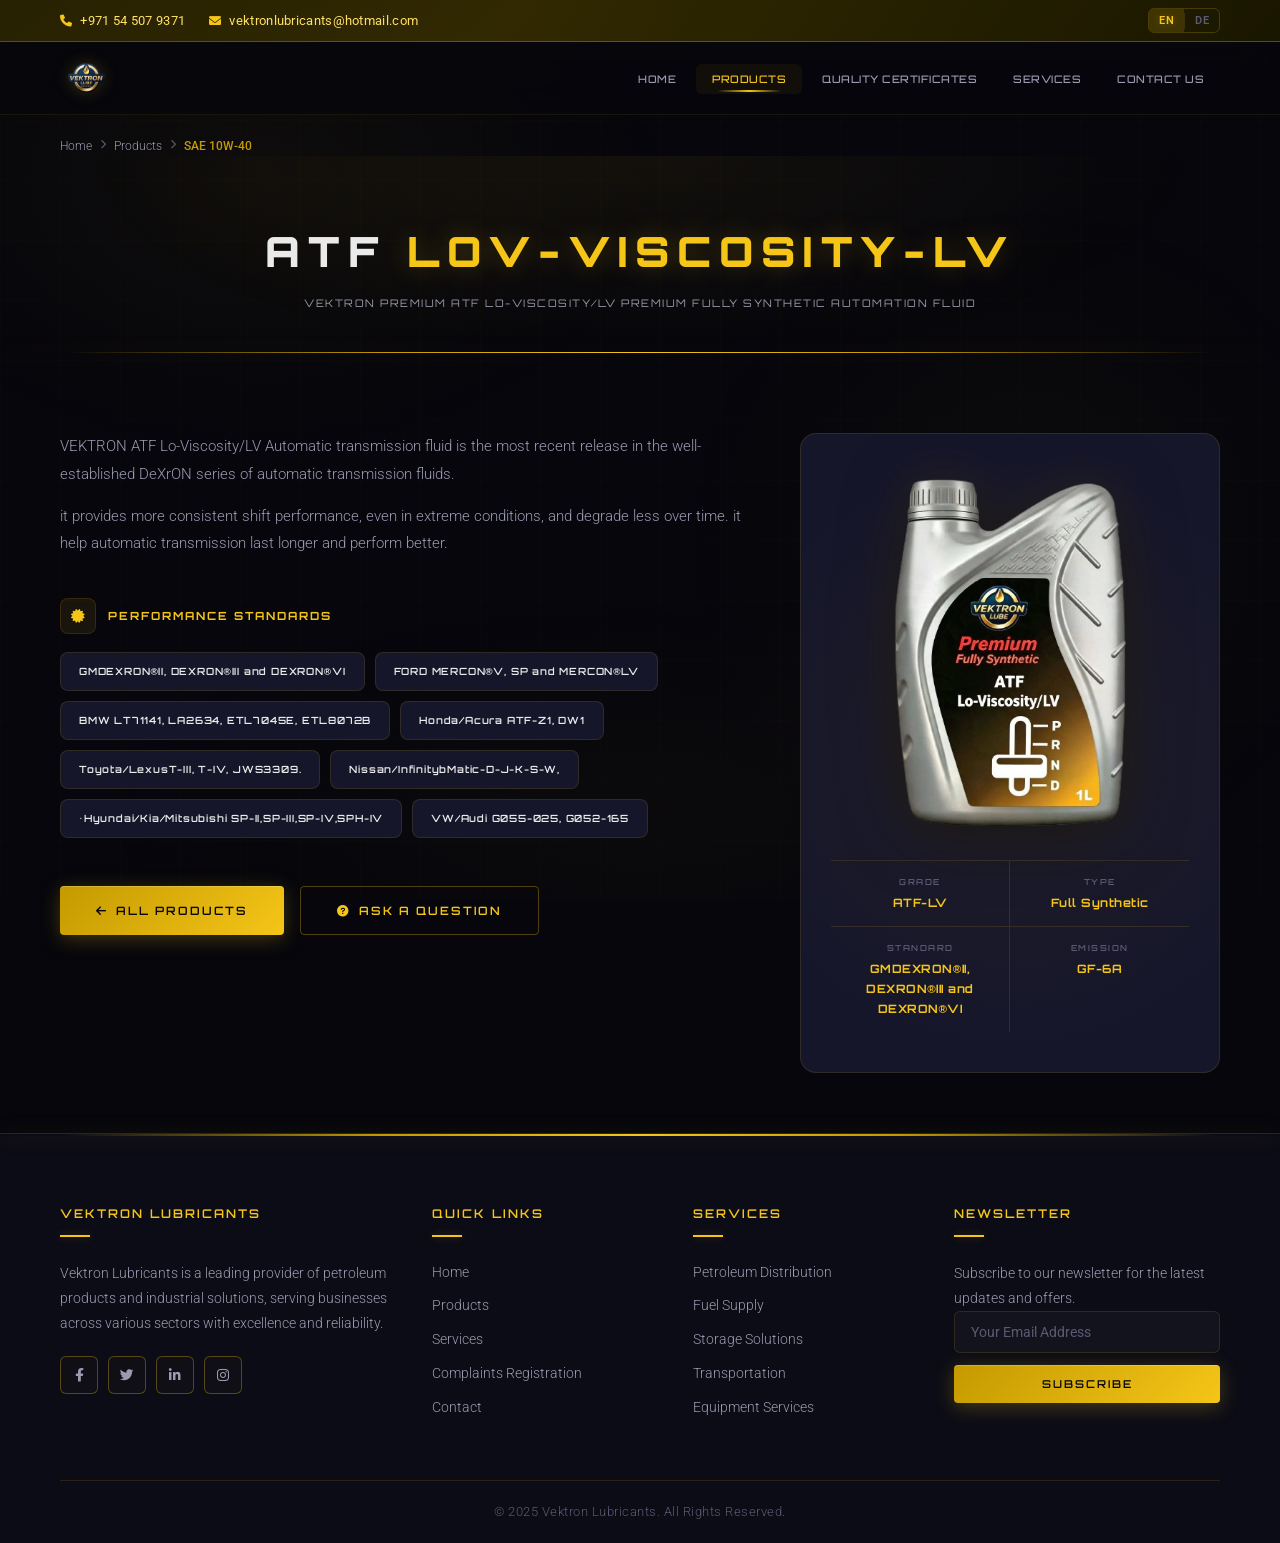
==== ATF-LV.html @ 4a2834fb "Update ATF-LV.html" ====
<!DOCTYPE html>
<html lang="en">
<head>
    <meta charset="UTF-8">
    <meta name="viewport" content="width=device-width, initial-scale=1.0">
    <title>Vektron Lubricants - ATF-LV</title>
    <link rel="shortcut icon" href="image/transparent-images/Vecktron_Logos-removebg-preview.png" type="image/x-icon">

    <link href="https://fonts.googleapis.com/css2?family=Orbitron:wght@400;500;600;700;800;900&family=Roboto:wght@300;400;500;700&display=swap" rel="stylesheet">
    <link rel="stylesheet" href="https://cdnjs.cloudflare.com/ajax/libs/font-awesome/6.0.0-beta3/css/all.min.css">
    <link rel="stylesheet" href="assets/SAE-10W-40.css">

    <style>
      /* ========== LANGUAGE TOGGLE ========== */
      .lang-toggle {
        display: flex;
        align-items: center;
        gap: 0;
        border-radius: 6px;
        overflow: hidden;
        border: 1px solid rgba(245, 197, 24, 0.2);
        flex-shrink: 0;
        margin-left: 4px;
      }

      .lang-btn {
        background: transparent;
        border: none;
        color: var(--text-muted, #5a5a72);
        padding: 5px 10px;
        font-size: 0.68rem;
        font-weight: 600;
        cursor: pointer;
        transition: all 0.3s ease;
        font-family: var(--font-body, 'Roboto', sans-serif);
        letter-spacing: 0.5px;
      }

      .lang-btn.active {
        background: rgba(245, 197, 24, 0.15);
        color: var(--yellow-bright, #f5c518);
        text-shadow: 0 0 8px rgba(245, 197, 24, 0.3);
      }

      .lang-btn:hover:not(.active) {
        color: var(--text-secondary, #9a9ab0);
        background: rgba(255, 255, 255, 0.03);
      }

      .lang-divider {
        width: 1px;
        height: 16px;
        background: rgba(245, 197, 24, 0.15);
      }

      /* ========== TRANSLATION FADE ========== */
      [data-i18n],
      [data-i18n-html],
      [data-i18n-ph] {
        transition: opacity 0.25s ease;
      }
      [data-i18n].lang-switching,
      [data-i18n-html].lang-switching,
      [data-i18n-ph].lang-switching {
        opacity: 0;
      }
    </style>
</head>
<body>
    <!-- ===== PARTICLES ===== -->
    <div class="particles-container" id="particles"></div>

    <!-- ===== HEADER ===== -->
    <header>
        <div class="header-top">
            <div class="container">
                <div class="header-top-content">
                    <div class="header-contact">
                        <a href="tel:+971545079371"><i class="fas fa-phone"></i> +971 54 507 9371</a>
                        <a href="mailto:vektronlubricants@hotmail.com"><i class="fas fa-envelope"></i> vektronlubricants@hotmail.com</a>
                    </div>
                    

                        <div class="lang-toggle">
                            <button class="lang-btn active" data-lang="en" aria-label="English">EN</button>
                            <div class="lang-divider"></div>
                            <button class="lang-btn" data-lang="de" aria-label="Deutsch">DE</button>
                        </div>
                    </div>
                </div>
            </div>
        </div>
        <div class="header-main" id="headerMain">
            <div class="container">
                <div class="header-content">
                    <div class="logo">
                        <a href="index.html">
                            <img src="image/transparent-images/Vecktron_Logos-removebg-preview.png" style="height: 52px; width: auto;" alt="Vektron Lubricants">
                        </a>
                    </div>
                    <button class="mobile-menu-btn" aria-label="Toggle menu">
                        <i class="fas fa-bars"></i>
                    </button>
                    <nav>
                        <ul>
                            <li><a href="index.html" data-i18n="nav_home">Home</a></li>
                            <li><a href="product.html" class="active" data-i18n="nav_products">Products</a></li>
                            <li><a href="quality.html" data-i18n="nav_quality">Quality Certificates</a></li>
                            <li><a href="service.html" data-i18n="nav_services">Services</a></li>
                            <li><a href="contact.html" data-i18n="nav_contact_us">Contact Us</a></li>
                        </ul>
                    </nav>
                </div>
            </div>
        </div>
    </header>

    <!-- ===== BREADCRUMB ===== -->
    <div class="breadcrumb">
        <div class="container">
            <div class="breadcrumb-inner">
                <a href="index.html" data-i18n="breadcrumb_home">Home</a>
                <span class="sep"><i class="fas fa-chevron-right"></i></span>
                <a href="product.html" data-i18n="breadcrumb_products">Products</a>
                <span class="sep"><i class="fas fa-chevron-right"></i></span>
                <span class="current" data-i18n="breadcrumb_current">SAE 10W-40</span>
            </div>
        </div>
    </div>

    <!-- ===== PAGE BANNER ===== -->
    <div class="page-banner">
        <div class="container">
            <h1 data-i18n-html="banner_title">ATF <span>Lov-Viscosity-LV</span></h1>
            <p class="product-subtitle" data-i18n="banner_subtitle">Vektron Premium ATF Lo-Viscosity/LV Premium Fully Synthetic Automation Fluid</p>
        </div>
    </div>

    <!-- ===== PRODUCT DETAIL ===== -->
    <section class="product-detail">
        <div class="container">
            <div class="product-layout">

                <!-- Left: Product Information -->
                <div class="product-info">

                    <div class="product-description reveal">
                        <p data-i18n="desc_para1">VEKTRON ATF Lo-Viscosity/LV Automatic transmission fluid is the most recent release in the well-established DeXrON series of automatic transmission fluids.</p>
                        <p style="margin-top: 14px;" data-i18n="desc_para2">it provides more consistent shift performance, even in extreme conditions, and degrade less over time. it help automatic transmission last longer and perform better.</p>
                    </div>

                    <!-- Performance Standards -->
                    <div class="data-block reveal reveal-delay-1">
                        <div class="data-block-header">
                            <div class="block-icon"><i class="fas fa-certificate"></i></div>
                            <h3 data-i18n="section_standards">Performance Standards</h3>
                        </div>
                        <div class="spec-badges">
                            <div class="spec-badge"><span>GMDEXRON®II, DEXRON®III and DEXRON®VI</span></div>
                            <div class="spec-badge"><span>FORD MERCON®V, SP and MERCON®LV</span></div>
                            <div class="spec-badge"><span>BMW LT71141, LA2634, ETL7045E, ETL8072B</span></div>
                            <div class="spec-badge"><span>Honda/Acura ATF-Z1, DW1</span></div>
                            <div class="spec-badge"><span>Toyota/LexusT-III, T-IV, JWS3309.</span></div>
                            <div class="spec-badge"><span>Nissan/InfinitybMatic-D-J-K-S-W,</span></div>
                            <div class="spec-badge"><span>•Hyundai/Kia/Mitsubishi SP-II,SP-III,SP-IV,SPH-IV</span></div>
                            <div class="spec-badge"><span>VW/Audi G055-025, G052-165</span></div>
                        </div>
                    </div>

                    <!-- Features & Benefits 
                    <div class="data-block reveal reveal-delay-2">
                        <div class="data-block-header">
                            <div class="block-icon"><i class="fas fa-bolt"></i></div>
                            <h3 data-i18n="section_features">Features & Benefits</h3>
                        </div>
                        <div class="feature-items">
                            <div class="feature-item">
                                <div class="fi-icon"><i class="fas fa-gas-pump"></i></div>
                                <span class="fi-text" data-i18n="fi_fuel">Boosts fuel efficiency</span>
                            </div>
                            <div class="feature-item">
                                <div class="fi-icon"><i class="fas fa-snowflake"></i></div>
                                <span class="fi-text" data-i18n="fi_cold">Ensures smooth cold starts</span>
                            </div>
                            <div class="feature-item">
                                <div class="fi-icon"><i class="fas fa-shield-alt"></i></div>
                                <span class="fi-text" data-i18n="fi_wear">Reduces engine wear</span>
                            </div>
                            <div class="feature-item">
                                <div class="fi-icon"><i class="fas fa-broom"></i></div>
                                <span class="fi-text" data-i18n="fi_sludge">Prevents sludge & deposits</span>
                            </div>
                        </div>
                    </div> -->

                    <!-- Recommended Vehicles 
                    <div class="data-block reveal reveal-delay-3">
                        <div class="data-block-header">
                            <div class="block-icon"><i class="fas fa-car"></i></div>
                            <h3 data-i18n="section_recommended">Recommended For</h3>
                        </div>
                        <div class="vehicle-tags">
                            <span class="vehicle-tag">Lexus</span>
                            <span class="vehicle-tag">Renault</span>
                            <span class="vehicle-tag">Volkswagen</span>
                            <span class="vehicle-tag">Mercedes-Benz</span>
                            <span class="vehicle-tag">Ford</span>
                            <span class="vehicle-tag">Audi</span>
                            <span class="vehicle-tag">BMW</span>
                            <span class="vehicle-tag">Chevrolet</span>
                            <span class="vehicle-tag">Citroen</span>
                            <span class="vehicle-tag">Mitsubishi</span>
                            <span class="vehicle-tag">Mazda</span>
                            <span class="vehicle-tag">Hummer</span>
                            <span class="vehicle-tag">Jeep</span>
                            <span class="vehicle-tag">Subaru</span>
                            <span class="vehicle-tag">Porsche</span>
                            <span class="vehicle-tag">Opel</span>
                            <span class="vehicle-tag">Daewoo</span>
                        </div>
                    </div> -->

                    <!-- Actions -->
                    <div class="product-actions reveal reveal-delay-4">
                        <a href="product.html" class="btn" data-i18n-html="action_all_products">
                            <i class="fas fa-arrow-left"></i> All Products
                        </a>
                        <a href="contact.html" class="btn-ghost btn" data-i18n-html="action_ask_question">
                            <i class="fas fa-question-circle"></i> Ask a Question
                        </a>
                    </div>
                </div>

                <!-- Right: Product Image -->
                <div class="product-image-section reveal">
                    <div class="product-image-wrapper">
                        <img src="image/transparent-images/ATF-LV.png" alt="SAE 10W-40 Product">

                        <div class="product-quick-specs">
                            <div class="quick-spec">
                                <div class="qs-label" data-i18n="qs_grade_label">Grade</div>
                                <div class="qs-value">ATF-LV</div>
                            </div>
                            <div class="quick-spec">
                                <div class="qs-label" data-i18n="qs_type_label">Type</div>
                                <div class="qs-value" data-i18n="qs_type_value">Full Synthetic</div>
                            </div>
                            <div class="quick-spec">
                                <div class="qs-label" data-i18n="qs_std_label">Standard</div>
                                <div class="qs-value">GMDEXRON®II, DEXRON®III and DEXRON®VI</div>
                            </div>
                            <div class="quick-spec">
                                <div class="qs-label" data-i18n="qs_emi_label">Emission</div>
                                <div class="qs-value">GF-6A</div>
                            </div>
                        </div>
                    </div>
                </div>

            </div>
        </div>
    </section>

    <!-- ===== FOOTER ===== -->
    <footer>
        <div class="container">
            <div class="footer-content">
                <div class="footer-widget">
                    <h3 data-i18n="footer_about">Vektron Lubricants</h3>
                    <p data-i18n="footer_about_text">Vektron Lubricants is a leading provider of petroleum products and industrial solutions, serving businesses across various sectors with excellence and reliability.</p>
                    <div class="social-links">
                        <a href="#" aria-label="Facebook"><i class="fab fa-facebook-f"></i></a>
                        <a href="#" aria-label="Twitter"><i class="fab fa-twitter"></i></a>
                        <a href="#" aria-label="LinkedIn"><i class="fab fa-linkedin-in"></i></a>
                        <a href="#" aria-label="Instagram"><i class="fab fa-instagram"></i></a>
                    </div>
                </div>
                <div class="footer-widget">
                    <h3 data-i18n="footer_quick_links">Quick Links</h3>
                    <ul class="footer-links">
                        <li><a href="index.html" data-i18n="nav_home">Home</a></li>
                        <li><a href="product.html" data-i18n="nav_products">Products</a></li>
                        <li><a href="service.html" data-i18n="nav_services">Services</a></li>
                        <li><a href="crg.html" data-i18n="footer_complaints">Complaints Registration</a></li>
                        <li><a href="contact.html" data-i18n="nav_contact">Contact</a></li>
                    </ul>
                </div>
                <div class="footer-widget">
                    <h3 data-i18n="nav_services">Services</h3>
                    <ul class="footer-links">
                        <li><a href="#" data-i18n="srv1_title">Petroleum Distribution</a></li>
                        <li><a href="#" data-i18n="srv2_title">Fuel Supply</a></li>
                        <li><a href="#" data-i18n="srv3_title">Storage Solutions</a></li>
                        <li><a href="#" data-i18n="srv4_title">Transportation</a></li>
                        <li><a href="#" data-i18n="srv5_title">Equipment Services</a></li>
                    </ul>
                </div>
                <div class="footer-widget">
                    <h3 data-i18n="footer_newsletter">Newsletter</h3>
                    <p data-i18n="footer_newsletter_text">Subscribe to our newsletter for the latest updates and offers.</p>
                    <form id="newsletterForm">
                        <div class="form-group">
                            <input type="email" data-i18n-ph="ph_email" placeholder="Your Email Address" required>
                        </div>
                        <button type="submit" class="btn" data-i18n="btn_subscribe">Subscribe</button>
                    </form>
                </div>
            </div>
            <div class="footer-bottom">
                <p data-i18n="footer_copyright">&copy; 2025 Vektron Lubricants. All Rights Reserved.</p>
            </div>
        </div>
    </footer>

    <script>
      // ============================================
      // TRANSLATIONS
      // ============================================
      const translations = {
        en: {
          nav_home: "Home",
          nav_products: "Products",
          nav_quality: "Quality Certificates",
          nav_services: "Services",
          nav_contact_us: "Contact Us",
          nav_contact: "Contact",
          breadcrumb_home: "Home",
          breadcrumb_products: "Products",
          breadcrumb_current: "SAE 10W-40",
          banner_title: 'SAE <span>10W-40</span>',
          banner_subtitle: "Vektron Premium Fully Synthetic Engine Oil",
          desc_para1: "VEKTRON LUBRICANT PREMIUM API SP 10W-40 is a Fully Synthetic engine oil formulated with synthetic base oil and the latest additive package to meet advanced technology and highest quality specifications for the latest generation of cars. API SP 10W-40 meets the highest emission norms and fuel saving standards, extends engine life through reduced sulphur content and helps prevent low-speed pre-ignition (LSPI).",
          desc_para2: "It is an advanced Fully Synthetic engine oil designed for fuel economy, low viscosity, low carbon emission engines in Hybrid Electric Vehicles (HEV), Plug-in Hybrid Electric Vehicles (PHEV) turbocharged or naturally aspirated, direct or indirect injection for which the use of these SAE grades of motor oil has been prescribed by the OEM.",
          section_standards: "Performance Standards",
          section_features: "Features & Benefits",
          fi_fuel: "Boosts fuel efficiency",
          fi_cold: "Ensures smooth cold starts",
          fi_wear: "Reduces engine wear",
          fi_sludge: "Prevents sludge & deposits",
          section_recommended: "Recommended For",
          action_all_products: '<i class="fas fa-arrow-left"></i> All Products',
          action_ask_question: '<i class="fas fa-question-circle"></i> Ask a Question',
          qs_grade_label: "Grade",
          qs_type_label: "Type",
          qs_type_value: "Full Synth",
          qs_std_label: "Standard",
          qs_emi_label: "Emission",
          footer_about: "Vektron Lubricants",
          footer_about_text: "Vektron Lubricants is a leading provider of petroleum products and industrial solutions, serving businesses across various sectors with excellence and reliability.",
          footer_quick_links: "Quick Links",
          footer_complaints: "Complaints Registration",
          srv1_title: "Petroleum Distribution",
          srv2_title: "Fuel Supply",
          srv3_title: "Storage Solutions",
          srv4_title: "Transportation",
          srv5_title: "Equipment Services",
          footer_newsletter: "Newsletter",
          footer_newsletter_text: "Subscribe to our newsletter for the latest updates and offers.",
          ph_email: "Your Email Address",
          btn_subscribe: "Subscribe",
          footer_copyright: "\u00A9 2025 Vektron Lubricants. All Rights Reserved."
        },
        de: {
          nav_home: "Startseite",
          nav_products: "Produkte",
          nav_quality: "Qualit\u00E4tszertifikate",
          nav_services: "Dienstleistungen",
          nav_contact_us: "Kontaktieren Sie uns",
          nav_contact: "Kontakt",
          breadcrumb_home: "Startseite",
          breadcrumb_products: "Produkte",
          breadcrumb_current: "SAE 10W-40",
          banner_title: 'SAE <span>10W-40</span>',
          banner_subtitle: "Vektron Premium Vollsynthetisches Motor\u00F6l",
          desc_para1: "VEKTRON LUBRICANT PREMIUM API SP 10W-40 ist ein vollsynthetisches Motor\u00F6l, das auf Basis von synthetischen Grund\u00F6len und dem neuesten Additivpaket formuliert wurde, um den fortschrittlichsten Technologien und h\u00F6chsten Qualit\u00E4tsspezifikationen der neuesten Fahrzeuggeneration gerecht zu werden. API SP 10W-40 erf\u00FCllt die strengsten Emissionsnormen und Kraftstoffeinsparstandards, verl\u00E4ngert die Motorlebensdauer durch reduzierten Schwefelgehalt und hilft, Vorentz\u00FCndungen bei niedrigen Drehzahlen (LSPI) zu vermeiden.",
          desc_para2: "Es ist ein fortschrittliches vollsynthetisches Motor\u00F6l, das f\u00FCr Kraftstoffeffizienz, niedrige Viskosit\u00E4t und Motoren mit niedrigen Kohlenstoffemissionen in Hybrid-Elektrofahrzeugen (HEV), Plug-in-Hybrid-Elektrofahrzeugen (PHEV), aufgeladenen oder saugenden Motoren mit Direkt- oder Indirekteinspritzung entwickelt wurde, f\u00FCr die der OEM die Verwendung dieser SAE-Viskosit\u00E4tsklassen vorschreibt.",
          section_standards: "Leistungsstandards",
          section_features: "Eigenschaften & Vorteile",
          fi_fuel: "Verbessert die Kraftstoffeffizienz",
          fi_cold: "Gew\u00E4hrleistet reibungslose Kaltstarts",
          fi_wear: "Reduziert den Motorenverschlei\u00DF",
          fi_sludge: "Verhindert Schlamm & Ablagerungen",
          section_recommended: "Empfohlen f\u00FCr",
          action_all_products: '<i class="fas fa-arrow-left"></i> Alle Produkte',
          action_ask_question: '<i class="fas fa-question-circle"></i> Eine Frage stellen',
          qs_grade_label: "Viskosit\u00E4t",
          qs_type_label: "Typ",
          qs_type_value: "Vollsynth.",
          qs_std_label: "Norm",
          qs_emi_label: "Emission",
          footer_about: "Vektron Schmierstoffe",
          footer_about_text: "Vektron Schmierstoffe ist ein f\u00FChrender Anbieter von Erd\u00F6lprodukten und industriellen L\u00F6sungen, der Unternehmen in verschiedenen Branchen mit Exzellenz und Zuverl\u00E4ssigkeit bedient.",
          footer_quick_links: "Schnelllinks",
          footer_complaints: "Beschwerderegistrierung",
          srv1_title: "Erd\u00F6lverteilung",
          srv2_title: "Kraftstoffversorgung",
          srv3_title: "Lagerl\u00F6sungen",
          srv4_title: "Transport",
          srv5_title: "Ausr\u00FCstungsservice",
          footer_newsletter: "Newsletter",
          footer_newsletter_text: "Abonnieren Sie unseren Newsletter f\u00FCr die neuesten Updates und Angebote.",
          ph_email: "Ihre E-Mail-Adresse",
          btn_subscribe: "Abonnieren",
          footer_copyright: "\u00A9 2025 Vektron Schmierstoffe. Alle Rechte vorbehalten."
        }
      };

      let currentLang = 'en';

      function applyLanguage(lang) {
        const t = translations[lang];
        if (!t) return;

        const textEls = document.querySelectorAll('[data-i18n]');
        const htmlEls = document.querySelectorAll('[data-i18n-html]');
        const phEls = document.querySelectorAll('[data-i18n-ph]');
        const allEls = [...textEls, ...htmlEls, ...phEls];

        allEls.forEach(el => el.classList.add('lang-switching'));

        setTimeout(() => {
          textEls.forEach(el => {
            const key = el.getAttribute('data-i18n');
            if (t[key] !== undefined) el.textContent = t[key];
          });

          htmlEls.forEach(el => {
            const key = el.getAttribute('data-i18n-html');
            if (t[key] !== undefined) el.innerHTML = t[key];
          });

          phEls.forEach(el => {
            const key = el.getAttribute('data-i18n-ph');
            if (t[key] !== undefined) el.placeholder = t[key];
          });

          document.documentElement.lang = lang;

          allEls.forEach(el => el.classList.remove('lang-switching'));
        }, 250);
      }

      document.querySelectorAll('.lang-btn').forEach(btn => {
        btn.addEventListener('click', () => {
          const lang = btn.getAttribute('data-lang');
          if (lang === currentLang) return;

          document.querySelectorAll('.lang-btn').forEach(b => b.classList.remove('active'));
          btn.classList.add('active');

          currentLang = lang;
          applyLanguage(lang);
        });
      });

      // ========== PARTICLES ==========
      (function createParticles() {
        const container = document.getElementById('particles');
        if (!container) return;
        for (let i = 0; i < 30; i++) {
          const p = document.createElement('div');
          p.classList.add('particle');
          p.style.left = Math.random() * 100 + '%';
          p.style.animationDuration = (8 + Math.random() * 12) + 's';
          p.style.animationDelay = (Math.random() * 10) + 's';
          p.style.width = p.style.height = (1 + Math.random() * 2.5) + 'px';
          container.appendChild(p);
        }
      })();

      // ========== HEADER SCROLL ==========
      const headerMain = document.getElementById('headerMain');
      window.addEventListener('scroll', () => {
        headerMain.classList.toggle('scrolled', window.scrollY > 50);
      });

      // ========== SCROLL REVEAL ==========
      const revealElements = document.querySelectorAll('.reveal');
      const revealObserver = new IntersectionObserver((entries) => {
        entries.forEach(entry => {
          if (entry.isIntersecting) entry.target.classList.add('visible');
        });
      }, { threshold: 0.1, rootMargin: '0px 0px -40px 0px' });
      revealElements.forEach(el => revealObserver.observe(el));

      // ========== MOBILE MENU ==========
      const mobileMenuBtn = document.querySelector('.mobile-menu-btn');
      const nav = document.querySelector('nav');

      mobileMenuBtn.addEventListener('click', () => {
        nav.classList.toggle('active');
        const icon = mobileMenuBtn.querySelector('i');
        icon.classList.toggle('fa-bars');
        icon.classList.toggle('fa-times');
      });

      document.querySelectorAll('nav ul li a').forEach(link => {
        link.addEventListener('click', () => {
          nav.classList.remove('active');
          const icon = mobileMenuBtn.querySelector('i');
          icon.classList.add('fa-bars');
          icon.classList.remove('fa-times');
        });
      });

      // ========== TOAST ==========
      function showToast(message) {
        const existing = document.querySelector('.toast');
        if (existing) existing.remove();

        const toast = document.createElement('div');
        toast.className = 'toast';
        toast.innerHTML = `
          <button class="toast-close" onclick="this.parentElement.remove()"><i class="fas fa-times"></i></button>
          <span>${message}</span>
        `;
        document.body.appendChild(toast);

        requestAnimationFrame(() => {
          requestAnimationFrame(() => toast.classList.add('show'));
        });

        setTimeout(() => {
          toast.classList.remove('show');
          setTimeout(() => toast.remove(), 400);
        }, 4000);
      }

      // ========== NEWSLETTER ==========
      const newsletterForm = document.getElementById('newsletterForm');
      newsletterForm.addEventListener('submit', (e) => {
        e.preventDefault();
        const email = newsletterForm.querySelector('input[type="email"]').value.trim();
        if (!email) {
          const errMsg = currentLang === 'de'
            ? '<i class="fas fa-exclamation-circle" style="color:var(--yellow-bright);margin-right:8px;"></i> Bitte geben Sie eine g\u00FCltige E-Mail-Adresse ein.'
            : '<i class="fas fa-exclamation-circle" style="color:var(--yellow-bright);margin-right:8px;"></i> Please enter a valid email address.';
          showToast(errMsg);
          return;
        }
        const successMsg = currentLang === 'de'
          ? `<i class="fas fa-check-circle" style="color:var(--yellow-bright);margin-right:8px;"></i> Erfolgreich abonniert mit ${email}!`
          : `<i class="fas fa-check-circle" style="color:var(--yellow-bright);margin-right:8px;"></i> Subscribed successfully with ${email}!`;
        showToast(successMsg);
        newsletterForm.reset();
      });
    </script>
</body>
</html>
---- assets/SAE-10W-40.css ----
/* ========== RESET & BASE ========== */
      *, *::before, *::after {
        margin: 0;
        padding: 0;
        box-sizing: border-box;
      }

      :root {
        --bg-primary: #06060c;
        --bg-secondary: #0c0c16;
        --bg-surface: #111120;
        --bg-card: #16162a;
        --bg-card-hover: #1c1c38;
        --yellow-bright: #f5c518;
        --yellow-light: #ffe066;
        --yellow-dark: #c49a00;
        --yellow-glow: rgba(245, 197, 24, 0.25);
        --yellow-glow-strong: rgba(245, 197, 24, 0.5);
        --text-primary: #eaeaea;
        --text-secondary: #9a9ab0;
        --text-muted: #5a5a72;
        --border-color: rgba(245, 197, 24, 0.12);
        --border-glow: rgba(245, 197, 24, 0.3);
        --glass-bg: rgba(12, 12, 22, 0.7);
        --glass-border: rgba(245, 197, 24, 0.08);
        --transition-smooth: all 0.4s cubic-bezier(0.25, 0.46, 0.45, 0.94);
        --font-display: 'Orbitron', sans-serif;
        --font-body: 'Roboto', sans-serif;
      }

      html { scroll-behavior: smooth; }

      body {
        font-family: var(--font-body);
        background: var(--bg-primary);
        color: var(--text-primary);
        overflow-x: hidden;
        line-height: 1.7;
      }

      .container {
        max-width: 1200px;
        margin: 0 auto;
        padding: 0 20px;
      }

      a {
        text-decoration: none;
        color: inherit;
        transition: var(--transition-smooth);
      }

      img { max-width: 100%; display: block; }
      ul { list-style: none; }

      /* ========== ANIMATED BACKGROUND ========== */
      body::before {
        content: '';
        position: fixed;
        top: 0; left: 0;
        width: 100%; height: 100%;
        background:
          radial-gradient(ellipse 600px 400px at 20% 20%, rgba(245, 197, 24, 0.04) 0%, transparent 70%),
          radial-gradient(ellipse 500px 500px at 80% 60%, rgba(245, 197, 24, 0.03) 0%, transparent 70%),
          radial-gradient(ellipse 800px 300px at 50% 90%, rgba(196, 154, 0, 0.03) 0%, transparent 70%);
        pointer-events: none;
        z-index: 0;
        animation: bgPulse 8s ease-in-out infinite alternate;
      }

      @keyframes bgPulse {
        0% { opacity: 0.6; }
        100% { opacity: 1; }
      }

      body::after {
        content: '';
        position: fixed;
        top: 0; left: 0;
        width: 100%; height: 100%;
        background-image:
          linear-gradient(rgba(245, 197, 24, 0.015) 1px, transparent 1px),
          linear-gradient(90deg, rgba(245, 197, 24, 0.015) 1px, transparent 1px);
        background-size: 60px 60px;
        pointer-events: none;
        z-index: 0;
      }

      /* ========== PARTICLES ========== */
      .particles-container {
        position: fixed;
        top: 0; left: 0;
        width: 100%; height: 100%;
        pointer-events: none;
        z-index: 0;
        overflow: hidden;
      }

      .particle {
        position: absolute;
        width: 2px; height: 2px;
        background: var(--yellow-bright);
        border-radius: 50%;
        opacity: 0;
        animation: particleFloat linear infinite;
      }

      @keyframes particleFloat {
        0% { opacity: 0; transform: translateY(100vh) translateX(0) scale(0); }
        10% { opacity: 0.8; transform: translateY(90vh) translateX(10px) scale(1); }
        90% { opacity: 0.3; }
        100% { opacity: 0; transform: translateY(-10vh) translateX(-20px) scale(0.5); }
      }

      /* ========== HEADER ========== */
      header { position: relative; z-index: 1000; }

      .header-top {
        background: linear-gradient(135deg, #1a1700 0%, #2a2300 40%, #1a1700 100%);
        border-bottom: 1px solid var(--border-glow);
        padding: 8px 0;
        position: relative;
        overflow: hidden;
      }

      .header-top::before {
        content: '';
        position: absolute;
        top: 0; left: -100%;
        width: 200%; height: 100%;
        background: linear-gradient(90deg, transparent, rgba(245, 197, 24, 0.06), transparent);
        animation: headerSweep 4s ease-in-out infinite;
      }

      @keyframes headerSweep {
        0% { transform: translateX(-50%); }
        100% { transform: translateX(50%); }
      }

      .header-top-content {
        display: flex;
        justify-content: space-between;
        align-items: center;
        position: relative;
        z-index: 1;
      }

      .header-contact {
        display: flex;
        gap: 24px;
        flex-wrap: wrap;
      }

      .header-contact a {
        font-size: 0.8rem;
        color: var(--yellow-light);
        display: flex;
        align-items: center;
        gap: 8px;
        letter-spacing: 0.3px;
      }

      .header-contact a i {
        color: var(--yellow-bright);
        font-size: 0.75rem;
      }

      .header-contact a:hover {
        color: #fff;
        text-shadow: 0 0 10px var(--yellow-glow);
      }

      .header-social { display: flex; gap: 12px; }

      .header-social a {
        width: 28px; height: 28px;
        border-radius: 50%;
        border: 1px solid rgba(245, 197, 24, 0.2);
        display: flex;
        align-items: center;
        justify-content: center;
        font-size: 0.7rem;
        color: var(--yellow-bright);
        transition: var(--transition-smooth);
      }

      .header-social a:hover {
        background: var(--yellow-bright);
        color: var(--bg-primary);
        box-shadow: 0 0 15px var(--yellow-glow-strong);
      }

      .header-main {
        background: rgba(6, 6, 12, 0.85);
        backdrop-filter: blur(20px);
        -webkit-backdrop-filter: blur(20px);
        border-bottom: 1px solid var(--glass-border);
        padding: 0;
        position: sticky;
        top: 0;
        z-index: 999;
        transition: var(--transition-smooth);
      }

      .header-main.scrolled {
        background: rgba(6, 6, 12, 0.95);
        box-shadow: 0 4px 30px rgba(0, 0, 0, 0.5), 0 0 40px rgba(245, 197, 24, 0.03);
      }

      .header-content {
        display: flex;
        align-items: center;
        justify-content: space-between;
        height: 72px;
      }

      .logo img {
        height: 52px;
        width: auto;
        filter: drop-shadow(0 0 8px rgba(245, 197, 24, 0.2));
        transition: var(--transition-smooth);
      }

      .logo:hover img {
        filter: drop-shadow(0 0 16px rgba(245, 197, 24, 0.4));
      }

      nav ul { display: flex; gap: 4px; }

      nav ul li a {
        padding: 8px 16px;
        font-size: 0.65rem;
        font-weight: 500;
        color: var(--text-secondary);
        border-radius: 6px;
        position: relative;
        letter-spacing: 0.5px;
        text-transform: uppercase;
        font-family: var(--font-display);
      }

      nav ul li a::after {
        content: '';
        position: absolute;
        bottom: 2px;
        left: 50%;
        transform: translateX(-50%);
        width: 0; height: 2px;
        background: linear-gradient(90deg, transparent, var(--yellow-bright), transparent);
        border-radius: 2px;
        transition: width 0.3s ease;
      }

      nav ul li a:hover,
      nav ul li a.active {
        color: var(--yellow-bright);
        background: rgba(245, 197, 24, 0.05);
      }

      nav ul li a:hover::after,
      nav ul li a.active::after {
        width: 60%;
      }

      .mobile-menu-btn {
        display: none;
        background: transparent;
        border: 1px solid var(--border-glow);
        color: var(--yellow-bright);
        width: 44px; height: 44px;
        border-radius: 8px;
        cursor: pointer;
        font-size: 1.1rem;
        transition: var(--transition-smooth);
      }

      .mobile-menu-btn:hover {
        background: rgba(245, 197, 24, 0.1);
        box-shadow: 0 0 20px var(--yellow-glow);
      }

      /* ========== BUTTONS ========== */
      .btn {
        display: inline-flex;
        align-items: center;
        gap: 8px;
        padding: 14px 36px;
        font-family: var(--font-display);
        font-size: 0.72rem;
        font-weight: 600;
        text-transform: uppercase;
        letter-spacing: 2px;
        border: none;
        border-radius: 4px;
        cursor: pointer;
        transition: var(--transition-smooth);
        position: relative;
        overflow: hidden;
        background: linear-gradient(135deg, var(--yellow-dark), var(--yellow-bright));
        color: #0a0a0f;
        box-shadow: 0 4px 20px var(--yellow-glow), inset 0 1px 0 rgba(255,255,255,0.2);
      }

      .btn::before {
        content: '';
        position: absolute;
        top: 0; left: -100%;
        width: 100%; height: 100%;
        background: linear-gradient(90deg, transparent, rgba(255,255,255,0.2), transparent);
        transition: left 0.5s ease;
      }

      .btn:hover {
        transform: translateY(-2px);
        box-shadow: 0 8px 35px var(--yellow-glow-strong), 0 0 60px rgba(245, 197, 24, 0.15), inset 0 1px 0 rgba(255,255,255,0.3);
      }

      .btn:hover::before { left: 100%; }
      .btn:active { transform: translateY(0); }

      .btn-ghost {
        background: transparent;
        color: var(--yellow-bright);
        border: 1px solid var(--border-glow);
        box-shadow: none;
        padding: 14px 36px;
        font-size: 0.72rem;
      }

      .btn-ghost::before { display: none; }

      .btn-ghost:hover {
        background: var(--yellow-bright);
        color: var(--bg-primary);
        border-color: var(--yellow-bright);
        box-shadow: 0 0 25px var(--yellow-glow-strong);
      }

      /* ========== SECTION TITLE ========== */
      .section-title {
        text-align: center;
        margin-bottom: 60px;
        position: relative;
      }

      .section-title h2 {
        font-family: var(--font-display);
        font-size: 2rem;
        font-weight: 700;
        text-transform: uppercase;
        letter-spacing: 4px;
        color: var(--text-primary);
        position: relative;
        display: inline-block;
      }

      .section-title h2::after {
        content: '';
        display: block;
        width: 60px; height: 3px;
        background: linear-gradient(90deg, var(--yellow-dark), var(--yellow-bright), var(--yellow-light));
        margin: 16px auto 0;
        border-radius: 3px;
        box-shadow: 0 0 15px var(--yellow-glow);
      }

      .section-title::before {
        content: '';
        position: absolute;
        top: 50%; left: 0;
        width: 100%; height: 1px;
        background: linear-gradient(90deg, transparent, var(--border-color), transparent);
        z-index: -1;
      }

      /* ========== BREADCRUMB ========== */
      .breadcrumb {
        position: relative;
        z-index: 1;
        padding: 20px 0 0;
      }

      .breadcrumb-inner {
        display: flex;
        align-items: center;
        gap: 8px;
        font-size: 0.78rem;
        color: var(--text-muted);
        font-weight: 300;
      }

      .breadcrumb-inner a {
        color: var(--text-secondary);
        transition: var(--transition-smooth);
      }

      .breadcrumb-inner a:hover {
        color: var(--yellow-bright);
        text-shadow: 0 0 8px var(--yellow-glow);
      }

      .breadcrumb-inner .sep {
        color: var(--text-muted);
        font-size: 0.6rem;
      }

      .breadcrumb-inner .current {
        color: var(--yellow-dark);
        font-weight: 500;
      }

      /* ========== PAGE BANNER ========== */
      .page-banner {
        position: relative;
        z-index: 1;
        padding: 60px 0 40px;
        text-align: center;
        overflow: hidden;
      }

      .page-banner::before {
        content: '';
        position: absolute;
        top: 0; left: 0;
        width: 100%; height: 100%;
        background: radial-gradient(ellipse 800px 300px at 50% 0%, rgba(245, 197, 24, 0.06) 0%, transparent 70%);
        pointer-events: none;
      }

      .page-banner h1 {
        font-family: var(--font-display);
        font-size: 2.6rem;
        font-weight: 900;
        text-transform: uppercase;
        letter-spacing: 8px;
        color: var(--text-primary);
        margin-bottom: 8px;
        position: relative;
      }

      .page-banner h1 span {
        color: var(--yellow-bright);
        text-shadow: 0 0 25px var(--yellow-glow);
      }

      .page-banner .product-subtitle {
        color: var(--text-secondary);
        font-size: 0.85rem;
        font-weight: 300;
        letter-spacing: 1.5px;
        text-transform: uppercase;
        font-family: var(--font-display);
        font-size: 0.65rem;
      }

      .page-banner::after {
        content: '';
        position: absolute;
        bottom: 0; left: 0;
        width: 100%; height: 1px;
        background: linear-gradient(90deg, transparent 5%, var(--yellow-dark) 30%, var(--yellow-bright) 50%, var(--yellow-dark) 70%, transparent 95%);
        box-shadow: 0 0 20px var(--yellow-glow);
      }

      /* ========== PRODUCT DETAIL SECTION ========== */
      .product-detail {
        position: relative;
        z-index: 1;
        padding: 80px 0 60px;
      }

      .product-layout {
        display: grid;
        grid-template-columns: 1fr 420px;
        gap: 50px;
        align-items: start;
      }

      /* ========== PRODUCT INFO ========== */
      .product-info { order: 1; }

      .product-description {
        color: var(--text-secondary);
        font-size: 0.92rem;
        font-weight: 300;
        line-height: 1.9;
        margin-bottom: 40px;
      }

      /* --- Data Blocks --- */
      .data-block {
        margin-bottom: 36px;
        position: relative;
      }

      .data-block-header {
        display: flex;
        align-items: center;
        gap: 12px;
        margin-bottom: 18px;
      }

      .data-block-header .block-icon {
        width: 36px; height: 36px;
        border-radius: 8px;
        background: rgba(245, 197, 24, 0.08);
        border: 1px solid var(--border-color);
        display: flex;
        align-items: center;
        justify-content: center;
        color: var(--yellow-bright);
        font-size: 0.85rem;
        flex-shrink: 0;
      }

      .data-block-header h3 {
        font-family: var(--font-display);
        font-size: 0.7rem;
        font-weight: 700;
        text-transform: uppercase;
        letter-spacing: 2px;
        color: var(--yellow-bright);
      }

      /* Spec badges */
      .spec-badges {
        display: flex;
        flex-wrap: wrap;
        gap: 10px;
      }

      .spec-badge {
        padding: 10px 18px;
        background: var(--bg-card);
        border: 1px solid var(--border-color);
        border-radius: 8px;
        font-family: var(--font-display);
        font-size: 0.62rem;
        font-weight: 600;
        color: var(--text-primary);
        letter-spacing: 0.8px;
        transition: var(--transition-smooth);
        cursor: default;
        position: relative;
        overflow: hidden;
      }

      .spec-badge::before {
        content: '';
        position: absolute;
        top: 0; left: 0;
        width: 100%; height: 100%;
        background: linear-gradient(135deg, rgba(245, 197, 24, 0.08), transparent);
        opacity: 0;
        transition: opacity 0.3s ease;
      }

      .spec-badge:hover {
        border-color: var(--yellow-glow);
        transform: translateY(-2px);
        box-shadow: 0 4px 15px rgba(0, 0, 0, 0.3), 0 0 12px rgba(245, 197, 24, 0.08);
      }

      .spec-badge:hover::before { opacity: 1; }
      .spec-badge span { position: relative; z-index: 1; }

      /* Feature items (compact 2x2 grid) */
      .feature-items {
        display: grid;
        grid-template-columns: 1fr 1fr;
        gap: 14px;
      }

      .feature-item {
        display: flex;
        align-items: center;
        gap: 14px;
        padding: 16px 18px;
        background: var(--bg-card);
        border: 1px solid var(--border-color);
        border-radius: 10px;
        transition: var(--transition-smooth);
      }

      .feature-item:hover {
        background: var(--bg-card-hover);
        border-color: rgba(245, 197, 24, 0.15);
        transform: translateX(4px);
      }

      .feature-item .fi-icon {
        flex: 0 0 34px;
        width: 34px; height: 34px;
        border-radius: 8px;
        background: rgba(245, 197, 24, 0.06);
        border: 1px solid rgba(245, 197, 24, 0.1);
        display: flex;
        align-items: center;
        justify-content: center;
        color: var(--yellow-dark);
        font-size: 0.75rem;
        transition: var(--transition-smooth);
      }

      .feature-item:hover .fi-icon {
        color: var(--yellow-bright);
        background: rgba(245, 197, 24, 0.1);
        box-shadow: 0 0 12px var(--yellow-glow);
      }

      .feature-item .fi-text {
        font-size: 0.85rem;
        color: var(--text-secondary);
        font-weight: 300;
      }

      /* Vehicle tags */
      .vehicle-tags {
        display: flex;
        flex-wrap: wrap;
        gap: 10px;
      }

      .vehicle-tag {
        padding: 8px 16px;
        background: rgba(245, 197, 24, 0.04);
        border: 1px solid rgba(245, 197, 24, 0.1);
        border-radius: 20px;
        font-size: 0.8rem;
        color: var(--text-secondary);
        font-weight: 300;
        transition: var(--transition-smooth);
        cursor: default;
      }

      .vehicle-tag:hover {
        background: rgba(245, 197, 24, 0.1);
        border-color: var(--yellow-glow);
        color: var(--yellow-bright);
        box-shadow: 0 0 12px rgba(245, 197, 24, 0.08);
        transform: translateY(-2px);
      }

      /* Product actions */
      .product-actions {
        display: flex;
        gap: 16px;
        margin-top: 48px;
        flex-wrap: wrap;
      }

      /* ========== PRODUCT IMAGE ========== */
      .product-image-section { order: 2; position: relative; }

      .product-image-wrapper {
        position: sticky;
        top: 100px;
        background: var(--bg-card);
        border: 1px solid var(--border-color);
        border-radius: 16px;
        padding: 40px 30px;
        text-align: center;
        overflow: hidden;
        transition: var(--transition-smooth);
      }

      .product-image-wrapper::before {
        content: '';
        position: absolute;
        top: -50%; left: -50%;
        width: 200%; height: 200%;
        background: radial-gradient(circle at center, rgba(245, 197, 24, 0.04) 0%, transparent 40%);
        pointer-events: none;
        animation: imageGlow 6s ease-in-out infinite alternate;
      }

      @keyframes imageGlow {
        0% { opacity: 0.5; transform: scale(0.9); }
        100% { opacity: 1; transform: scale(1.1); }
      }

      .product-image-wrapper:hover {
        border-color: rgba(245, 197, 24, 0.2);
        box-shadow: 0 20px 60px rgba(0, 0, 0, 0.4), 0 0 40px rgba(245, 197, 24, 0.05);
      }

      .product-image-wrapper img {
        position: relative;
        z-index: 1;
        max-height: 420px;
        width: auto;
        margin: 0 auto;
        filter: drop-shadow(0 10px 30px rgba(0, 0, 0, 0.5)) drop-shadow(0 0 20px rgba(245, 197, 24, 0.1));
        transition: transform 0.6s ease, filter 0.6s ease;
      }

      .product-image-wrapper:hover img {
        transform: scale(1.05) translateY(-5px);
        filter: drop-shadow(0 15px 40px rgba(0, 0, 0, 0.5)) drop-shadow(0 0 30px rgba(245, 197, 24, 0.15));
      }

      .product-quick-specs {
        display: grid;
        grid-template-columns: 1fr 1fr;
        gap: 0;
        margin-top: 28px;
        border-top: 1px solid var(--border-color);
        position: relative;
        z-index: 1;
      }

      .quick-spec {
        padding: 14px 10px;
        text-align: center;
        border-right: 1px solid var(--border-color);
        border-bottom: 1px solid var(--border-color);
      }

      .quick-spec:nth-child(2n) { border-right: none; }
      .quick-spec:nth-child(n+3) { border-bottom: none; }

      .quick-spec .qs-label {
        font-family: var(--font-display);
        font-size: 0.52rem;
        font-weight: 600;
        text-transform: uppercase;
        letter-spacing: 1.5px;
        color: var(--text-muted);
        margin-bottom: 4px;
      }

      .quick-spec .qs-value {
        font-family: var(--font-display);
        font-size: 0.72rem;
        font-weight: 700;
        color: var(--yellow-bright);
        letter-spacing: 0.5px;
      }

      /* ========== FOOTER ========== */
      footer {
        position: relative;
        z-index: 1;
        background: var(--bg-secondary);
        border-top: 1px solid var(--border-color);
        padding: 70px 0 0;
      }

      footer::before {
        content: '';
        position: absolute;
        top: 0; left: 0;
        width: 100%; height: 2px;
        background: linear-gradient(90deg, transparent 5%, var(--yellow-dark) 30%, var(--yellow-bright) 50%, var(--yellow-dark) 70%, transparent 95%);
        box-shadow: 0 0 20px var(--yellow-glow);
      }

      .footer-content {
        display: grid;
        grid-template-columns: 1.5fr 1fr 1fr 1.2fr;
        gap: 40px;
        margin-bottom: 50px;
      }

      .footer-widget h3 {
        font-family: var(--font-display);
        font-size: 0.75rem;
        font-weight: 600;
        text-transform: uppercase;
        letter-spacing: 2px;
        color: var(--yellow-bright);
        margin-bottom: 24px;
        position: relative;
        padding-bottom: 12px;
      }

      .footer-widget h3::after {
        content: '';
        position: absolute;
        bottom: 0; left: 0;
        width: 30px; height: 2px;
        background: var(--yellow-bright);
        box-shadow: 0 0 8px var(--yellow-glow);
      }

      .footer-widget > p {
        color: var(--text-secondary);
        font-size: 0.88rem;
        line-height: 1.8;
        font-weight: 300;
      }

      .social-links {
        display: flex;
        gap: 10px;
        margin-top: 20px;
      }

      .social-links a {
        width: 38px; height: 38px;
        border-radius: 6px;
        border: 1px solid var(--border-glow);
        display: flex;
        align-items: center;
        justify-content: center;
        color: var(--text-secondary);
        font-size: 0.85rem;
        transition: var(--transition-smooth);
        background: rgba(245, 197, 24, 0.02);
      }

      .social-links a:hover {
        background: var(--yellow-bright);
        color: var(--bg-primary);
        border-color: var(--yellow-bright);
        box-shadow: 0 0 20px var(--yellow-glow-strong);
        transform: translateY(-3px);
      }

      .footer-links li { margin-bottom: 10px; }

      .footer-links a {
        color: var(--text-secondary);
        font-size: 0.88rem;
        font-weight: 300;
        display: flex;
        align-items: center;
        gap: 8px;
        position: relative;
        padding-left: 0;
        transition: var(--transition-smooth);
      }

      .footer-links a::before {
        content: '';
        width: 0; height: 1px;
        background: var(--yellow-bright);
        transition: width 0.3s ease;
        position: absolute;
        bottom: -2px; left: 0;
      }

      .footer-links a:hover {
        color: var(--yellow-bright);
        padding-left: 8px;
      }

      .footer-links a:hover::before { width: 100%; }

      .footer-widget .form-group { margin-bottom: 12px; }

      .footer-widget .form-group input {
        width: 100%;
        padding: 12px 16px;
        background: rgba(255, 255, 255, 0.03);
        border: 1px solid var(--border-color);
        border-radius: 6px;
        color: var(--text-primary);
        font-family: var(--font-body);
        font-size: 0.88rem;
        transition: var(--transition-smooth);
        outline: none;
      }

      .footer-widget .form-group input::placeholder { color: var(--text-muted); }

      .footer-widget .form-group input:focus {
        border-color: var(--yellow-bright);
        box-shadow: 0 0 15px var(--yellow-glow);
        background: rgba(245, 197, 24, 0.03);
      }

      .footer-widget .btn {
        width: 100%;
        justify-content: center;
        padding: 12px;
        font-size: 0.68rem;
      }

      .footer-bottom {
        border-top: 1px solid var(--border-color);
        padding: 20px 0;
        text-align: center;
      }

      .footer-bottom p {
        color: var(--text-muted);
        font-size: 0.8rem;
        font-weight: 300;
        letter-spacing: 0.5px;
      }

      /* ========== SCROLL REVEAL ========== */
      .reveal {
        opacity: 0;
        transform: translateY(40px);
        transition: opacity 0.8s ease, transform 0.8s ease;
      }

      .reveal.visible {
        opacity: 1;
        transform: translateY(0);
      }

      .reveal-delay-1 { transition-delay: 0.1s; }
      .reveal-delay-2 { transition-delay: 0.2s; }
      .reveal-delay-3 { transition-delay: 0.3s; }
      .reveal-delay-4 { transition-delay: 0.4s; }
      .reveal-delay-5 { transition-delay: 0.5s; }

      /* ========== SCROLLBAR ========== */
      ::-webkit-scrollbar { width: 8px; }
      ::-webkit-scrollbar-track { background: var(--bg-primary); }
      ::-webkit-scrollbar-thumb {
        background: linear-gradient(180deg, var(--yellow-dark), var(--yellow-bright));
        border-radius: 4px;
      }
      ::-webkit-scrollbar-thumb:hover {
        box-shadow: 0 0 10px var(--yellow-glow-strong);
      }

      /* ========== TOAST ========== */
      .toast {
        position: fixed;
        bottom: 30px;
        right: 30px;
        background: var(--bg-card);
        border: 1px solid var(--yellow-glow);
        border-left: 3px solid var(--yellow-bright);
        padding: 16px 24px;
        border-radius: 8px;
        color: var(--text-primary);
        font-size: 0.9rem;
        z-index: 9999;
        box-shadow: 0 10px 40px rgba(0,0,0,0.5), 0 0 20px var(--yellow-glow);
        transform: translateX(120%);
        transition: transform 0.4s cubic-bezier(0.68, -0.55, 0.265, 1.55);
        max-width: 380px;
      }

      .toast.show { transform: translateX(0); }

      .toast .toast-close {
        position: absolute;
        top: 8px; right: 12px;
        background: none;
        border: none;
        color: var(--text-muted);
        cursor: pointer;
        font-size: 0.85rem;
        transition: color 0.3s;
      }

      .toast .toast-close:hover { color: var(--yellow-bright); }

      /* ========== RESPONSIVE ========== */
      @media (max-width: 992px) {
        .footer-content { grid-template-columns: 1fr 1fr; }
        .product-layout { grid-template-columns: 1fr; gap: 40px; }
        .product-info { order: 2; }
        .product-image-section { order: 1; }
        .product-image-wrapper { position: relative; top: 0; max-width: 400px; margin: 0 auto; }
      }

      @media (max-width: 768px) {
        .mobile-menu-btn {
          display: flex;
          align-items: center;
          justify-content: center;
        }

        nav {
          position: absolute;
          top: 72px; left: 0;
          width: 100%;
          background: rgba(6, 6, 12, 0.98);
          backdrop-filter: blur(20px);
          border-bottom: 1px solid var(--border-glow);
          padding: 20px;
          max-height: 0;
          overflow: hidden;
          transition: max-height 0.5s ease, padding 0.5s ease;
        }

        nav.active { max-height: 400px; padding: 20px; }

        nav ul { flex-direction: column; gap: 4px; }
        nav ul li a { display: block; padding: 12px 16px; font-size: 0.7rem; }
        .header-contact { flex-direction: column; gap: 4px; }

        .page-banner { padding: 50px 0 30px; }
        .page-banner h1 { font-size: 1.6rem; letter-spacing: 4px; }
        .product-detail { padding: 50px 0 40px; }
        .section-title h2 { font-size: 1.4rem; letter-spacing: 2px; }
        .section-title { margin-bottom: 40px; }    .feature-items { grid-template-columns: 1fr; }

        .product-actions { flex-direction: column; }
        .product-actions .btn,
        .product-actions .btn-ghost { justify-content: center; text-align: center; }

        .footer-content { grid-template-columns: 1fr; gap: 30px; }
        .product-image-wrapper { max-width: 100%; padding: 30px 20px; }
        .product-image-wrapper img { max-height: 300px; }
      }

      @media (max-width: 480px) {
        .btn, .btn-ghost { padding: 12px 24px; font-size: 0.65rem; letter-spacing: 1.5px; }
        .page-banner h1 { font-size: 1.2rem; letter-spacing: 2px; }
        .spec-badges { gap: 8px; }
        .spec-badge { padding: 8px 14px; font-size: 0.58rem; }
        .vehicle-tags { gap: 8px; }
        .vehicle-tag { padding: 6px 12px; font-size: 0.75rem; }
      }
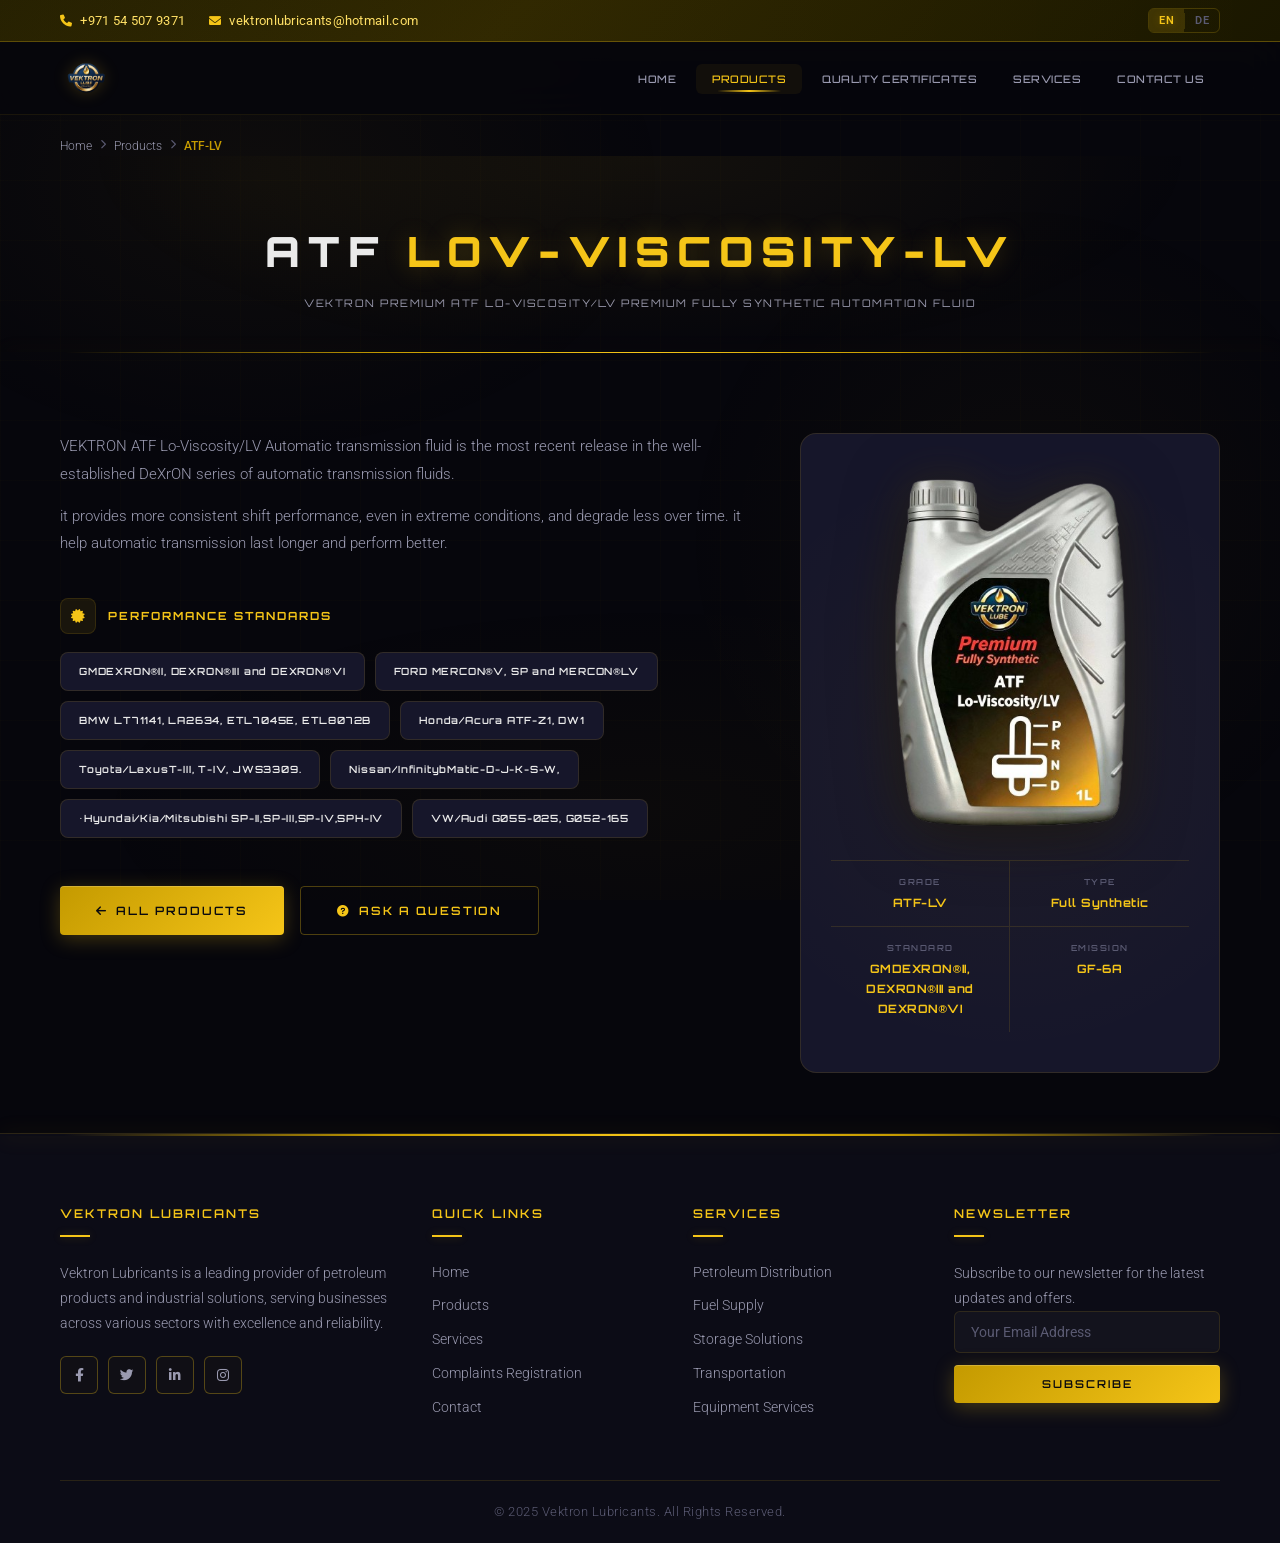
==== commit ccee8069: "Update ATF-LV.html" ====
--- a/ATF-LV.html
+++ b/ATF-LV.html
@@ -123,7 +123,7 @@
                 <span class="sep"><i class="fas fa-chevron-right"></i></span>
                 <a href="product.html" data-i18n="breadcrumb_products">Products</a>
                 <span class="sep"><i class="fas fa-chevron-right"></i></span>
-                <span class="current" data-i18n="breadcrumb_current">SAE 10W-40</span>
+                <span class="current" data-i18n="breadcrumb_current">ATF-LV</span>
             </div>
         </div>
     </div>
